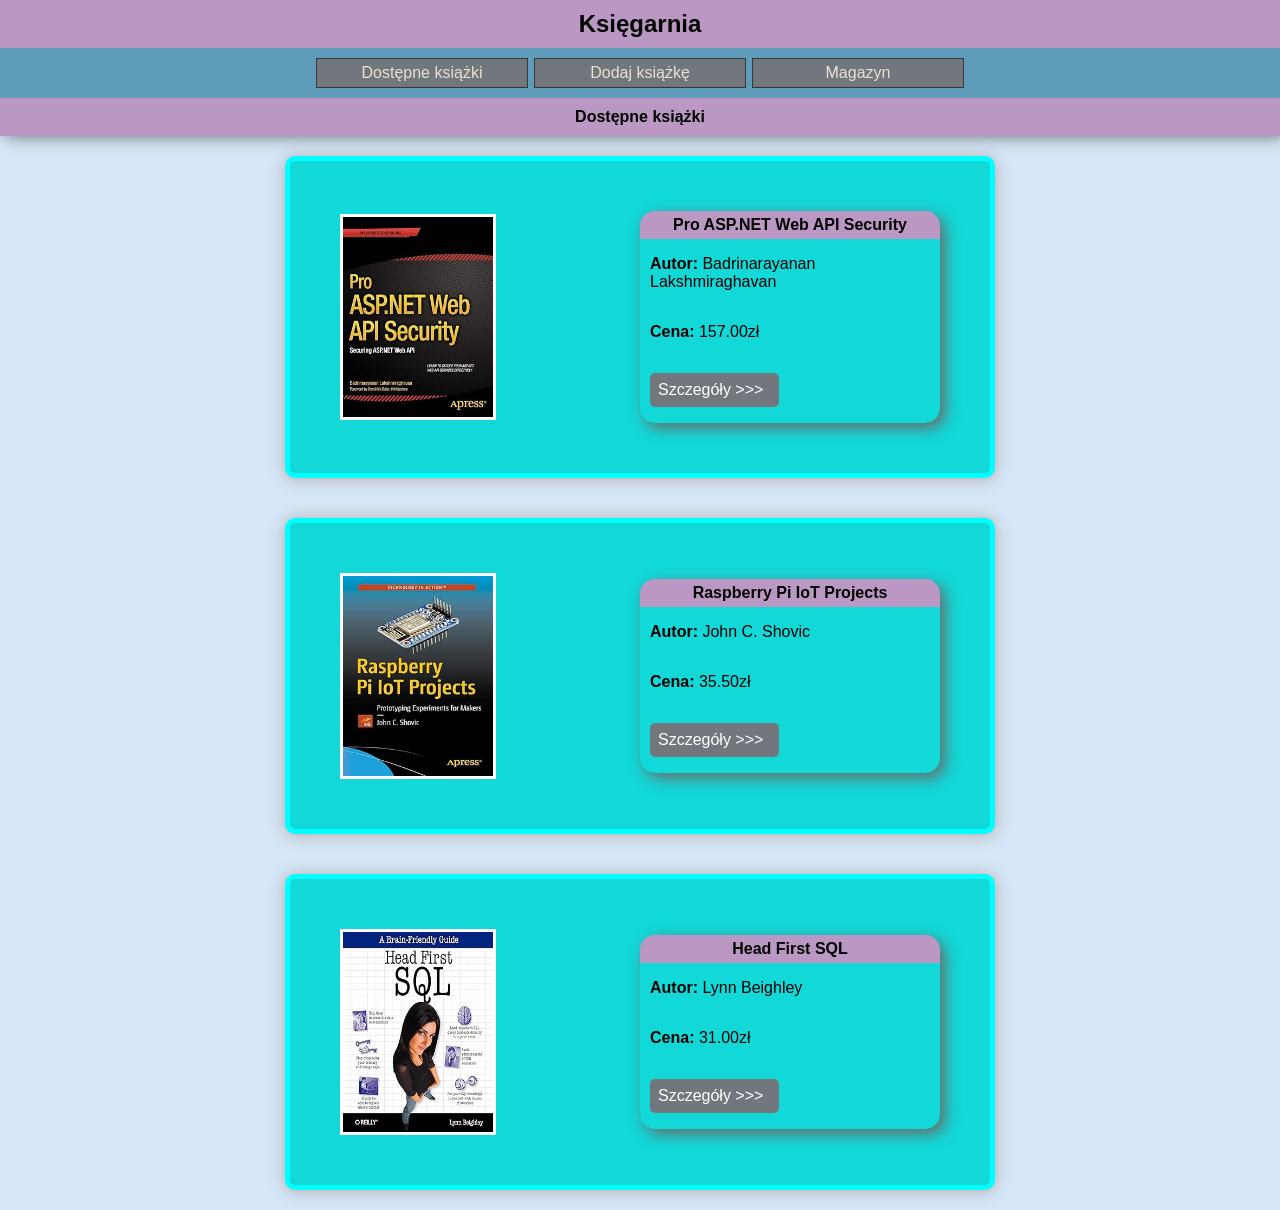
==== 5.05/index.html @ 07bc7df6 "Pełna strona wizualna księgarni + skrypt uzupełniający datę w pliku 'store.html'" ====
<!DOCTYPE html>
<html lang="pl">
<head>
    <meta charset="UTF-8">
    <title>Księgarnia</title>
    <link rel="stylesheet" href="style.css">
</head>
<body>
    <div class="head-container">
        <header class="page_title">
            Księgarnia
        </header>
        <nav>
            <a href="index.html">Dostępne książki </a>
            <a href="add_book.html">Dodaj książkę </a>
            <a href="store.html">Magazyn</a>
        </nav>
        <header class="subpage_title">Dostępne książki</header>
    </div>
    <main>
        <section id="books">
            <article class="book_product">
                <img src="images/pro_asp.net_web_api_security.jpg" alt="okladka">
                <section class="book_data">
                    <header class="book_title">Pro ASP.NET Web API Security</header>
                    <p class="author"><b>Autor: </b>Badrinarayanan Lakshmiraghavan</p>
                    <p class="price"><b>Cena: </b>157.00zł</p>
                    <p class="details_link"><a href="details2.html">Szczegóły >>></a></p>
                </section>
            </article>

            <article class="book_product">
                <img src="images/raspberry_pi_iot_projects.jpg" alt="okladka">
                <section class="book_data">
                    <header class="book_title">Raspberry Pi IoT Projects</header>
                    <p class="author"><b>Autor: </b>John C. Shovic</p>
                    <p class="price"><b>Cena: </b>35.50zł</p>
                    <p class="details_link"><a href="details1.html">Szczegóły >>></a></p>
                </section>
            </article>
            
            <article class="book_product">
                <img src="images/head_first_sql.jpg" alt="okladka">
                <section class="book_data">
                    <header class="book_title">Head First SQL</header>
                    <p class="author"><b>Autor: </b>Lynn Beighley</p>
                    <p class="price"><b>Cena: </b>31.00zł</p>
                    <p class="details_link"><a href="details3.html">Szczegóły >>></a></p>
                </section>
            </article>
            
            
            
        </section>
    </main>
</body>
</html>
---- 5.05/style.css ----
*{
    font-family: Arial, Helvetica, sans-serif;
    
}
body{
    margin: 0;
    width: 100%;
    height: 100%;
    box-sizing: border-box;
    background-color: rgb(212, 230, 247);
    
    
}
.head-container{
    position: sticky;
    top: 0;
    box-shadow: 5px 0 15px dimgray;
    
}
header{
    padding: 10px;
    text-align: center;
    background-color: rgb(187, 152, 196);
    font-weight: 600;
}
.page_title{
    font-size: 1.5rem;
}

nav{
    padding: 10px;
    display: flex;
    justify-content: center;
    background-color: rgb(94, 156, 185);
    
}
nav a{
    color: rgb(233, 225, 212);
    text-decoration: none;
    margin-left: 3px;
    margin-right: 3px;
    background-color: rgb(114, 119, 126);
    width: 200px;
    text-align: center;
    padding: 5px;
    border: solid 1.5px rgb(56, 55, 55);
    transition: ease .5s;
}
nav a:hover{
    box-shadow: 5px 0px 10px dimgray;
}
main{
    background-color: rgb(212, 230, 247);
}
main header{
    font-size: 1rem;
    height: 100%;
}
#books{
    display: flex;
    flex-direction: column;
    align-items: center;
    width: 100%;
  
}
.book_product{
    display: flex;
    width: 600px;
    justify-content: space-between;
    align-items: center;
    margin: 20px;
    background-color: rgb(18, 216, 216);
    padding: 50px;
    border-radius: 10px;
    border: 5px solid aqua;
    box-shadow: 0px 1px 15px rgb(179, 170, 170);
}
.book_product img{
    
    width: 150px;
    height: 200px;
    border: 3px solid white;

}
.book_data{
    display: flex;
    flex-direction: column;
    box-sizing: border-box;
    box-shadow: 5px 5px 15px dimgray;
    width: 50%;
    border-radius: 15px;
}
.book_title{
    box-sizing: border-box;
    border-radius: 15px 15px 0 0;
    padding: 5px 15px;
    width: 100%;
    text-wrap-mode: nowrap;
    overflow: hidden;
    text-overflow: ellipsis;
}
.book_data p{
    margin-left: 10px;
    width: 75%;
    text-wrap-mode: nowrap;
    overflow: hidden;
    text-overflow: ellipsis;
    

}
.details_link a{
    width: 50%;
    display: block;
    text-decoration: none;
    transition: ease .5s;
    padding: 8px;
    background-color: rgb(114, 119, 126);
    color: white;
    border-radius: 5px;
    
}
.details_link a:hover{
    margin-left: 20px;
    font-weight: 500;
    border-left: solid 5px white;  
    
}



/* add_book.html */


form{
    padding: 100px;
}
#inputs{
    box-sizing: border-box;
    padding: 10px;
    width: 400px;
    background-color: azure;
    margin-bottom: 50px;
    border-radius: 15px;
    box-shadow: 0 3px 15px dimgray;
}
#inputs label{
    padding: 10px;
    width: 20%;
    display: inline-block;   
    text-align: center; 
    margin: 10px;
    font-weight:bolder;
}
#inputs input{
    box-sizing: border-box;
    width: 50%;
    height: 2rem;
    padding-left: 10px;
    border-left-width: 4px;
}
textarea{
    box-sizing: border-box;
    resize: none;
    width: 50%;
    height: 60px;
    padding-left: 10px;
    padding-right: 10px;
    display: inline-block;
    vertical-align: top;
    border-left-width: 4px;
    border-color: black;
}
#operations{
    width: 400px;
    display: flex;
    justify-content: space-around;
}
#operations input{

    width: 30%;
    height: 2rem;
    background-color: rgb(114, 119, 126);
    color: white;
    border: 1px rgb(59, 59, 59) solid;
    transition: .5s ease;
    border-radius: 5px;
    font-size: 15px;
    font-variant: small-caps;
}
#operations input[type='submit']{
    background-color: rgb(43, 77, 43);
    border-color: rgb(27, 129, 27);
}
#operations input:hover{
    box-shadow: 0 5px 10px rgb(116, 141, 141);
    scale: .99;
}


/* details.html */

.book_details_container{
    width: 100%;
    padding-top: 100px;
    display: flex;
    justify-content: center;
}
.book_details{
    display: flex;
    width: 1000px;
    justify-content: space-between;
    align-items: center;
    margin: 20px;
    background-color: rgb(18, 216, 216);
    padding: 50px;
    border-radius: 10px;
    border: 5px solid aqua;
    box-shadow: 0px 1px 15px rgb(179, 170, 170);

}
.book_details img{
    height: 450px;
    width: 350px;
    border: 5px solid white;

}

.detailed_data{
    display: flex;
    flex-direction: column;
    box-sizing: border-box;
    width: 100%;
    border-radius: 0 0 15px 15px;
    overflow: auto;
}
.detailed_data p{
    margin-left: 10px;
    width: 75%;
    
}
.data_container{
    display: flex;
    flex-direction: column;
    justify-content: center;
    align-items: center;
    width: 50%;
    box-shadow: 5px 5px 15px dimgray;
    border-radius: 15px;
}
.data_container .book_data{
    width: 100%;
    border-radius: 15px 15px 0 0;
    box-shadow: none;
    border: 1px black solid;
}
p.description{
    text-align: justify;
    text-wrap-style:stable;
}


/* store.html */
#store_container{
    width: 100%;
    display: flex;
    flex-direction: column;
    align-items: center;
    padding-top: 100px;
}
#store{

    width: 800px;
}
#store td,th{
    border: 1px solid black;
    height: 2rem;
}

#bookIdColumn{
    width: 10%;
    text-align: center;
}
#bookTitleColumn{
    width: 60%;
    text-align: center;
}
#bookIsbnColumn{
    width: 20%;
    text-align: center;
}
#bookAmountColumn{
    width: 10%;
    text-align: center;
}
#store_operations{

    display: flex;
    justify-content: flex-end;
    width: 800px;
    margin-top: 20px;
}
#updateStoreButton{
    width: 10%;
    height: 1.5rem;
    background-color: rgb(114, 119, 126);
    color: rgb(233, 225, 212);
    border: none;
    transition: .25s ease;
}
#updateStoreButton:hover{
    scale: 1.02;
}
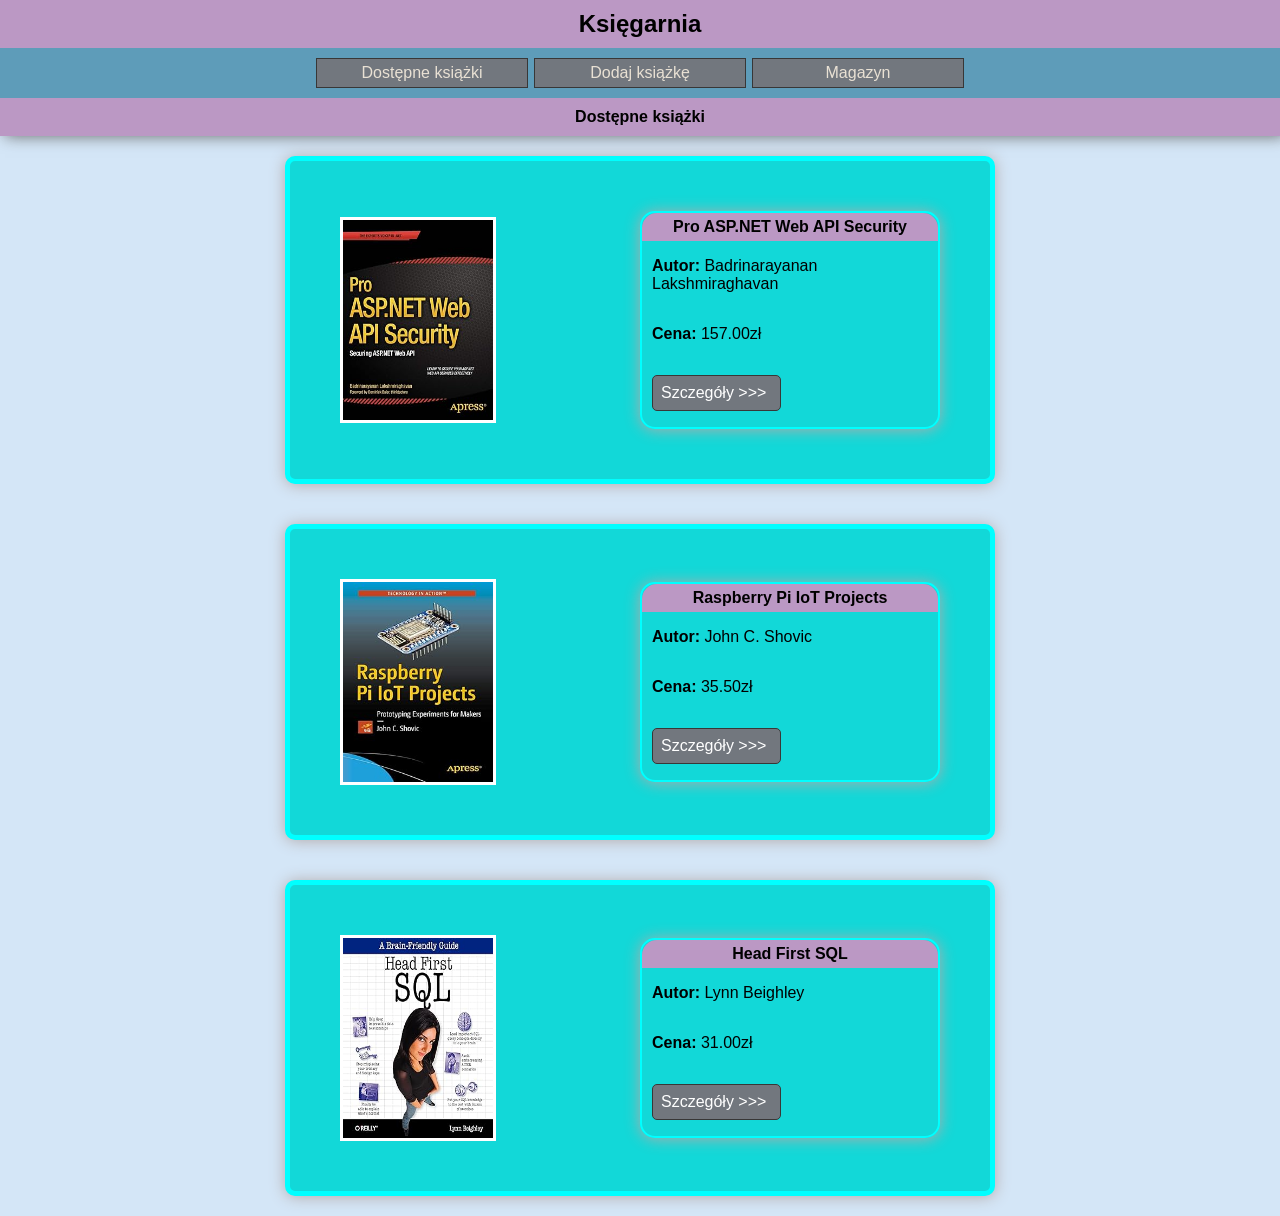
==== commit 2e41320e: "W pełni wystylizowane, skrypt walidacyjny" ====
--- a/5.05/index.html
+++ b/5.05/index.html
@@ -7,24 +7,24 @@
 </head>
 <body>
     <div class="head-container">
-        <header class="page_title">
+        <h2 class="page_title">
             Księgarnia
-        </header>
+        </h2>
         <nav>
             <a href="index.html">Dostępne książki </a>
             <a href="add_book.html">Dodaj książkę </a>
             <a href="store.html">Magazyn</a>
         </nav>
-        <header class="subpage_title">Dostępne książki</header>
+        <h2 class="subpage_title">Dostępne książki</h2>
     </div>
     <main>
-        <section id="books">
+        <section class="books">
             <article class="book_product">
                 <img src="images/pro_asp.net_web_api_security.jpg" alt="okladka">
                 <section class="book_data">
                     <header class="book_title">Pro ASP.NET Web API Security</header>
-                    <p class="author"><b>Autor: </b>Badrinarayanan Lakshmiraghavan</p>
-                    <p class="price"><b>Cena: </b>157.00zł</p>
+                    <p class="author"><strong>Autor: </strong>Badrinarayanan Lakshmiraghavan</p>
+                    <p class="price"><strong>Cena: </strong>157.00zł</p>
                     <p class="details_link"><a href="details2.html">Szczegóły >>></a></p>
                 </section>
             </article>
@@ -33,8 +33,8 @@
                 <img src="images/raspberry_pi_iot_projects.jpg" alt="okladka">
                 <section class="book_data">
                     <header class="book_title">Raspberry Pi IoT Projects</header>
-                    <p class="author"><b>Autor: </b>John C. Shovic</p>
-                    <p class="price"><b>Cena: </b>35.50zł</p>
+                    <p class="author"><strong>Autor: </strong>John C. Shovic</p>
+                    <p class="price"><strong>Cena: </strong>35.50zł</p>
                     <p class="details_link"><a href="details1.html">Szczegóły >>></a></p>
                 </section>
             </article>
@@ -43,8 +43,8 @@
                 <img src="images/head_first_sql.jpg" alt="okladka">
                 <section class="book_data">
                     <header class="book_title">Head First SQL</header>
-                    <p class="author"><b>Autor: </b>Lynn Beighley</p>
-                    <p class="price"><b>Cena: </b>31.00zł</p>
+                    <p class="author"><strong>Autor: </strong>Lynn Beighley</p>
+                    <p class="price"><strong>Cena: </strong>31.00zł</p>
                     <p class="details_link"><a href="details3.html">Szczegóły >>></a></p>
                 </section>
             </article>
--- a/5.05/style.css
+++ b/5.05/style.css
@@ -2,27 +2,52 @@
     font-family: Arial, Helvetica, sans-serif;
     
 }
+
+:root{
+    --dark-bg-color: rgb(94, 156, 185);
+    --article-bg-color: rgb(18, 216, 216);
+    --header-bg-color: rgb(187, 152, 196);
+    --light-bg-color: rgb(212, 230, 247);
+    --main-button-color: rgb(114, 119, 126);
+    --main-button-border: solid 1.5px rgb(56, 55, 55);
+    --thick-light-border: 5px solid aqua;
+    --thin-light-border: 2px solid aqua;
+    --main-box-shadow: 0px 1px 15px rgb(179, 170, 170)
+}
+
 body{
     margin: 0;
     width: 100%;
     height: 100%;
     box-sizing: border-box;
-    background-color: rgb(212, 230, 247);
-    
-    
-}
+    background-color: var(--light-bg-color);
+    
+    
+}
+
 .head-container{
     position: sticky;
     top: 0;
     box-shadow: 5px 0 15px dimgray;
     
 }
+
 header{
     padding: 10px;
     text-align: center;
-    background-color: rgb(187, 152, 196);
+    background-color: var(--header-bg-color);
     font-weight: 600;
 }
+
+h2{
+    margin: 0;
+    padding: 10px;
+    text-align: center;
+    background-color: var(--header-bg-color);
+    font-weight: 600;
+    font-size: 1rem;
+}
+
 .page_title{
     font-size: 1.5rem;
 }
@@ -31,50 +56,57 @@
     padding: 10px;
     display: flex;
     justify-content: center;
-    background-color: rgb(94, 156, 185);
-    
-}
+    background-color: var(--dark-bg-color);
+    
+}
+
 nav a{
     color: rgb(233, 225, 212);
     text-decoration: none;
     margin-left: 3px;
     margin-right: 3px;
-    background-color: rgb(114, 119, 126);
+    background-color: var(--main-button-color);
     width: 200px;
     text-align: center;
     padding: 5px;
-    border: solid 1.5px rgb(56, 55, 55);
+    border: var(--main-button-border);
     transition: ease .5s;
 }
+
 nav a:hover{
     box-shadow: 5px 0px 10px dimgray;
 }
+
 main{
     background-color: rgb(212, 230, 247);
 }
+
 main header{
     font-size: 1rem;
     height: 100%;
 }
-#books{
+
+.books{
     display: flex;
     flex-direction: column;
     align-items: center;
     width: 100%;
   
 }
+
 .book_product{
     display: flex;
     width: 600px;
     justify-content: space-between;
     align-items: center;
     margin: 20px;
-    background-color: rgb(18, 216, 216);
+    background-color: var(--article-bg-color);
     padding: 50px;
     border-radius: 10px;
-    border: 5px solid aqua;
-    box-shadow: 0px 1px 15px rgb(179, 170, 170);
-}
+    border: var(--thick-light-border);
+    box-shadow: var(--main-box-shadow);
+}
+
 .book_product img{
     
     width: 150px;
@@ -82,14 +114,17 @@
     border: 3px solid white;
 
 }
+
 .book_data{
     display: flex;
     flex-direction: column;
     box-sizing: border-box;
-    box-shadow: 5px 5px 15px dimgray;
+    box-shadow: var(--main-box-shadow);
     width: 50%;
     border-radius: 15px;
-}
+    border: var(--thin-light-border);
+}
+
 .book_title{
     box-sizing: border-box;
     border-radius: 15px 15px 0 0;
@@ -99,6 +134,7 @@
     overflow: hidden;
     text-overflow: ellipsis;
 }
+
 .book_data p{
     margin-left: 10px;
     width: 75%;
@@ -108,21 +144,25 @@
     
 
 }
+
 .details_link a{
     width: 50%;
     display: block;
     text-decoration: none;
     transition: ease .5s;
     padding: 8px;
-    background-color: rgb(114, 119, 126);
+    background-color: var(--main-button-color);
     color: white;
+    border: var(--main-button-border);
     border-radius: 5px;
     
 }
+
 .details_link a:hover{
-    margin-left: 20px;
+    margin-left: 10px;
     font-weight: 500;
-    border-left: solid 5px white;  
+    border-left-width: 5px;
+    border-left-color: white;  
     
 }
 
@@ -132,18 +172,24 @@
 
 
 form{
-    padding: 100px;
-}
-#inputs{
+    display: flex;
+    flex-direction: column;
+    align-items: center;
+    padding-top: 100px;
+}
+
+.book_data_inputs{
     box-sizing: border-box;
     padding: 10px;
     width: 400px;
-    background-color: azure;
-    margin-bottom: 50px;
+    background-color: var(--article-bg-color);
+    margin-bottom: 25px;
     border-radius: 15px;
-    box-shadow: 0 3px 15px dimgray;
-}
-#inputs label{
+    box-shadow: var(--main-box-shadow);
+    border: var(--thick-light-border);
+}
+
+.book_data_inputs label{
     padding: 10px;
     width: 20%;
     display: inline-block;   
@@ -151,14 +197,20 @@
     margin: 10px;
     font-weight:bolder;
 }
-#inputs input{
+
+.book_data_inputs input{
+    background-color: var(--light-bg-color);
     box-sizing: border-box;
     width: 50%;
     height: 2rem;
     padding-left: 10px;
     border-left-width: 4px;
 }
+.book_data_inputs input:focus{
+    box-shadow: var(--main-box-shadow);
+}
 textarea{
+    background-color: var(--light-bg-color);
     box-sizing: border-box;
     resize: none;
     width: 50%;
@@ -170,31 +222,34 @@
     border-left-width: 4px;
     border-color: black;
 }
-#operations{
+
+.operations{
     width: 400px;
     display: flex;
     justify-content: space-around;
 }
-#operations input{
+
+.operation-button{
 
     width: 30%;
     height: 2rem;
-    background-color: rgb(114, 119, 126);
+    background-color: var(--main-button-color);
     color: white;
-    border: 1px rgb(59, 59, 59) solid;
+    border: var(--main-button-border);
     transition: .5s ease;
     border-radius: 5px;
     font-size: 15px;
     font-variant: small-caps;
 }
-#operations input[type='submit']{
+
+.operations input[type='submit']{
     background-color: rgb(43, 77, 43);
-    border-color: rgb(27, 129, 27);
-}
-#operations input:hover{
+}
+
+/* .operations input:hover{
     box-shadow: 0 5px 10px rgb(116, 141, 141);
     scale: .99;
-}
+} */
 
 
 /* details.html */
@@ -205,19 +260,21 @@
     display: flex;
     justify-content: center;
 }
+
 .book_details{
+    position: fixed;
     display: flex;
     width: 1000px;
     justify-content: space-between;
     align-items: center;
-    margin: 20px;
-    background-color: rgb(18, 216, 216);
-    padding: 50px;
+    background-color: var(--article-bg-color);
+    padding: 60px 50px 60px 50px;
     border-radius: 10px;
-    border: 5px solid aqua;
-    box-shadow: 0px 1px 15px rgb(179, 170, 170);
-
-}
+    border: var(--thick-light-border);
+    box-shadow: var(--main-box-shadow);
+
+}
+
 .book_details img{
     height: 450px;
     width: 350px;
@@ -231,82 +288,134 @@
     box-sizing: border-box;
     width: 100%;
     border-radius: 0 0 15px 15px;
-    overflow: auto;
-}
+    overflow: wrap;
+    padding: 10px;
+}
+
 .detailed_data p{
-    margin-left: 10px;
-    width: 75%;
-    
-}
+    width: 100%;
+}
+
 .data_container{
     display: flex;
     flex-direction: column;
     justify-content: center;
     align-items: center;
     width: 50%;
-    box-shadow: 5px 5px 15px dimgray;
+    box-shadow: var(--main-box-shadow);
     border-radius: 15px;
-}
+    border: var(--thin-light-border);
+}
+
 .data_container .book_data{
     width: 100%;
     border-radius: 15px 15px 0 0;
     box-shadow: none;
-    border: 1px black solid;
-}
+    border: none;
+}
+
 p.description{
+    box-sizing: border-box;
     text-align: justify;
-    text-wrap-style:stable;
+    overflow-wrap: break-word;
 }
 
 
 /* store.html */
-#store_container{
+.store_container{
     width: 100%;
     display: flex;
     flex-direction: column;
     align-items: center;
     padding-top: 100px;
 }
-#store{
-
+.store{
+    background-color: var(--article-bg-color);
+    border: var(--thick-light-border);
     width: 800px;
-}
-#store td,th{
-    border: 1px solid black;
+    box-shadow: var(--main-box-shadow);
+    border-radius: 10px;
+}
+.store td,th{
+    border: var(--thin-light-border);
+    border-radius: 10px;
     height: 2rem;
 }
-
-#bookIdColumn{
+.store th{
+    background-color: var(--header-bg-color);
+}
+
+.bookIdColumn{
     width: 10%;
     text-align: center;
 }
-#bookTitleColumn{
+
+.bookTitleColumn{
     width: 60%;
     text-align: center;
 }
-#bookIsbnColumn{
+
+.bookIsbnColumn{
     width: 20%;
     text-align: center;
 }
-#bookAmountColumn{
+
+.bookAmountColumn{
     width: 10%;
     text-align: center;
 }
-#store_operations{
+
+.store_operations{
 
     display: flex;
     justify-content: flex-end;
     width: 800px;
     margin-top: 20px;
 }
-#updateStoreButton{
+
+/* .updateStoreButton{
     width: 10%;
     height: 1.5rem;
-    background-color: rgb(114, 119, 126);
+    background-color: var(--primary-button-color);
     color: rgb(233, 225, 212);
     border: none;
     transition: .25s ease;
-}
-#updateStoreButton:hover{
+} */
+/* .updateStoreButton:hover{
     scale: 1.02;
+} */
+
+.operation-button:hover{
+    box-shadow: 0 5px 10px rgb(116, 141, 141);
+    scale: .95;
+}
+
+.come-back-button{
+    position: absolute;
+    top: 5px;
+    left: 5px;
+    display: block;
+    font-size: 3rem;
+    width: 60px;
+    height: 3rem;
+    text-align: center;
+    text-decoration: none;
+    transition: ease .5s;
+    background-color: var(--main-button-color);
+    color: white;
+    border-radius: 5px;
+    font-weight: bold;
+}
+.come-back-button:hover{
+    top: 0px;
+    left: 0px;
+    border-right: solid 3px white;  
+    border-bottom: solid 3px white;
+
+}
+
+.invalid-input{
+    border-color: red;
+    border-width: 5px;
+    border-style: solid;
 }
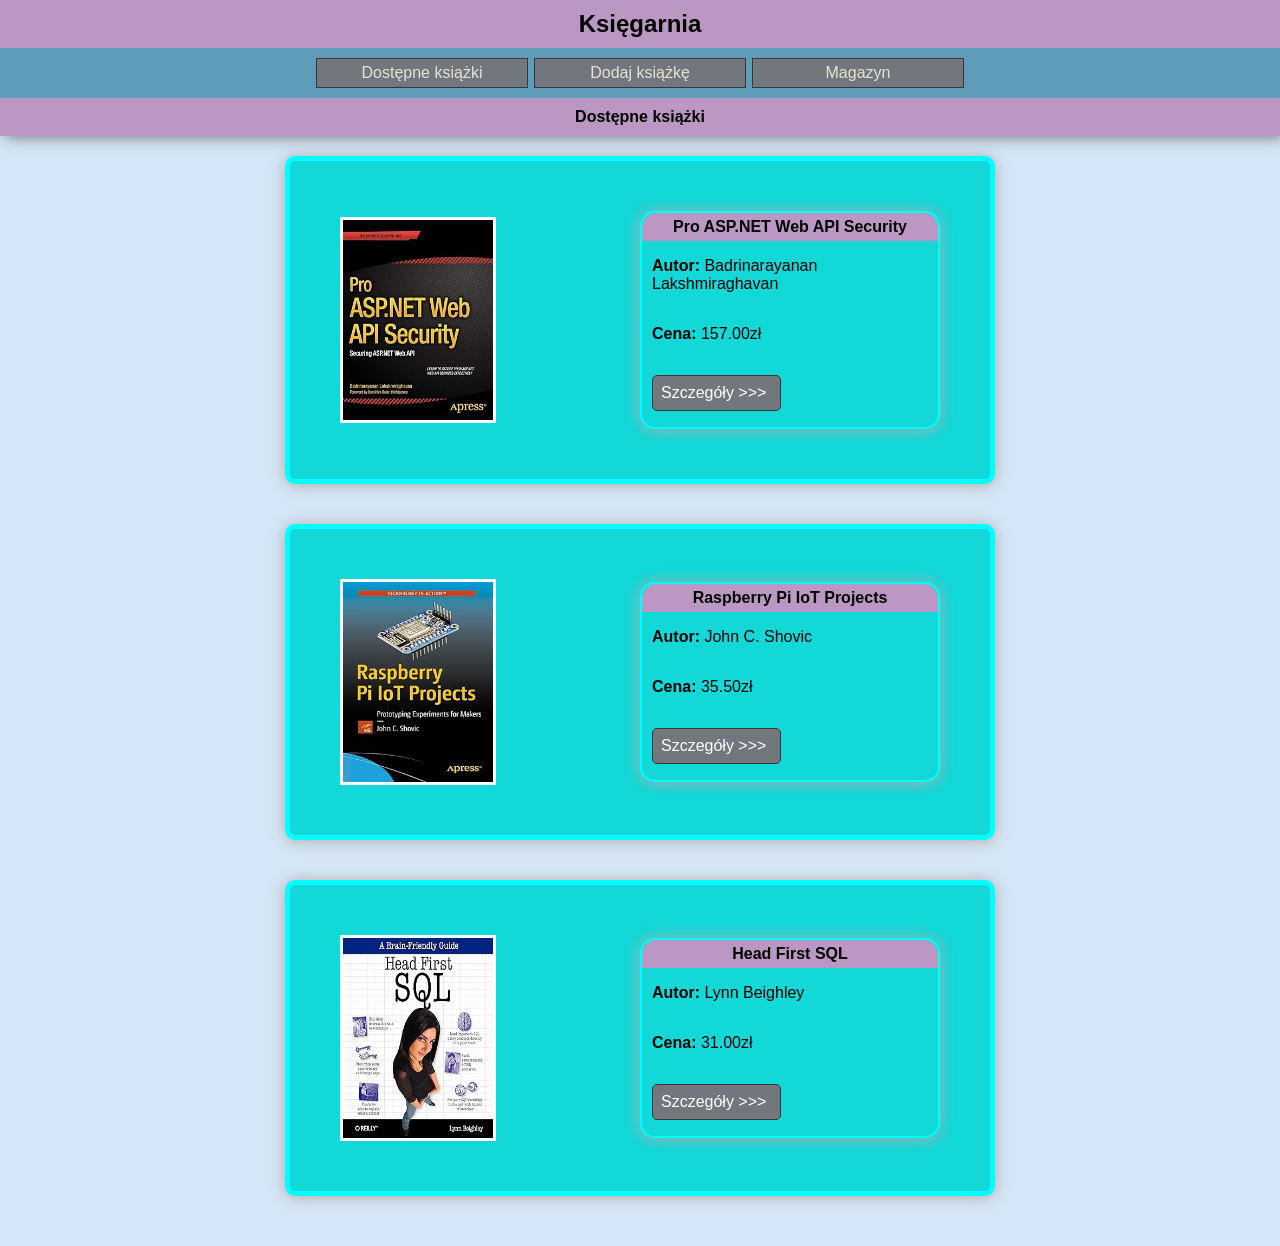
==== commit 5734bf74: "poprawiona walidacja" ====
--- a/5.05/index.html
+++ b/5.05/index.html
@@ -6,7 +6,7 @@
     <link rel="stylesheet" href="style.css">
 </head>
 <body>
-    <div class="head-container">
+    <header class="head-container">
         <h2 class="page_title">
             Księgarnia
         </h2>
@@ -16,7 +16,7 @@
             <a href="store.html">Magazyn</a>
         </nav>
         <h2 class="subpage_title">Dostępne książki</h2>
-    </div>
+    </header>
     <main>
         <section class="books">
             <article class="book_product">
--- a/5.05/style.css
+++ b/5.05/style.css
@@ -26,10 +26,11 @@
 }
 
 .head-container{
+    padding: 0;
     position: sticky;
     top: 0;
     box-shadow: 5px 0 15px dimgray;
-    
+    font-weight: normal;
 }
 
 header{
@@ -79,6 +80,7 @@
 
 main{
     background-color: rgb(212, 230, 247);
+    margin-bottom: 30px
 }
 
 main header{
@@ -242,8 +244,17 @@
     font-variant: small-caps;
 }
 
-.operations input[type='submit']{
+.submit-button{
     background-color: rgb(43, 77, 43);
+}
+
+.error-message{
+    text-align: center;
+    font-style: italic;
+    font-family: 'Courier New';
+    color: red;
+    font-size: 1rem;
+    display: none;
 }
 
 /* .operations input:hover{
@@ -418,4 +429,8 @@
     border-color: red;
     border-width: 5px;
     border-style: solid;
+}
+.valid-input{
+    border-color: rgb(6, 173, 6);
+    border-style: solid;
 }
